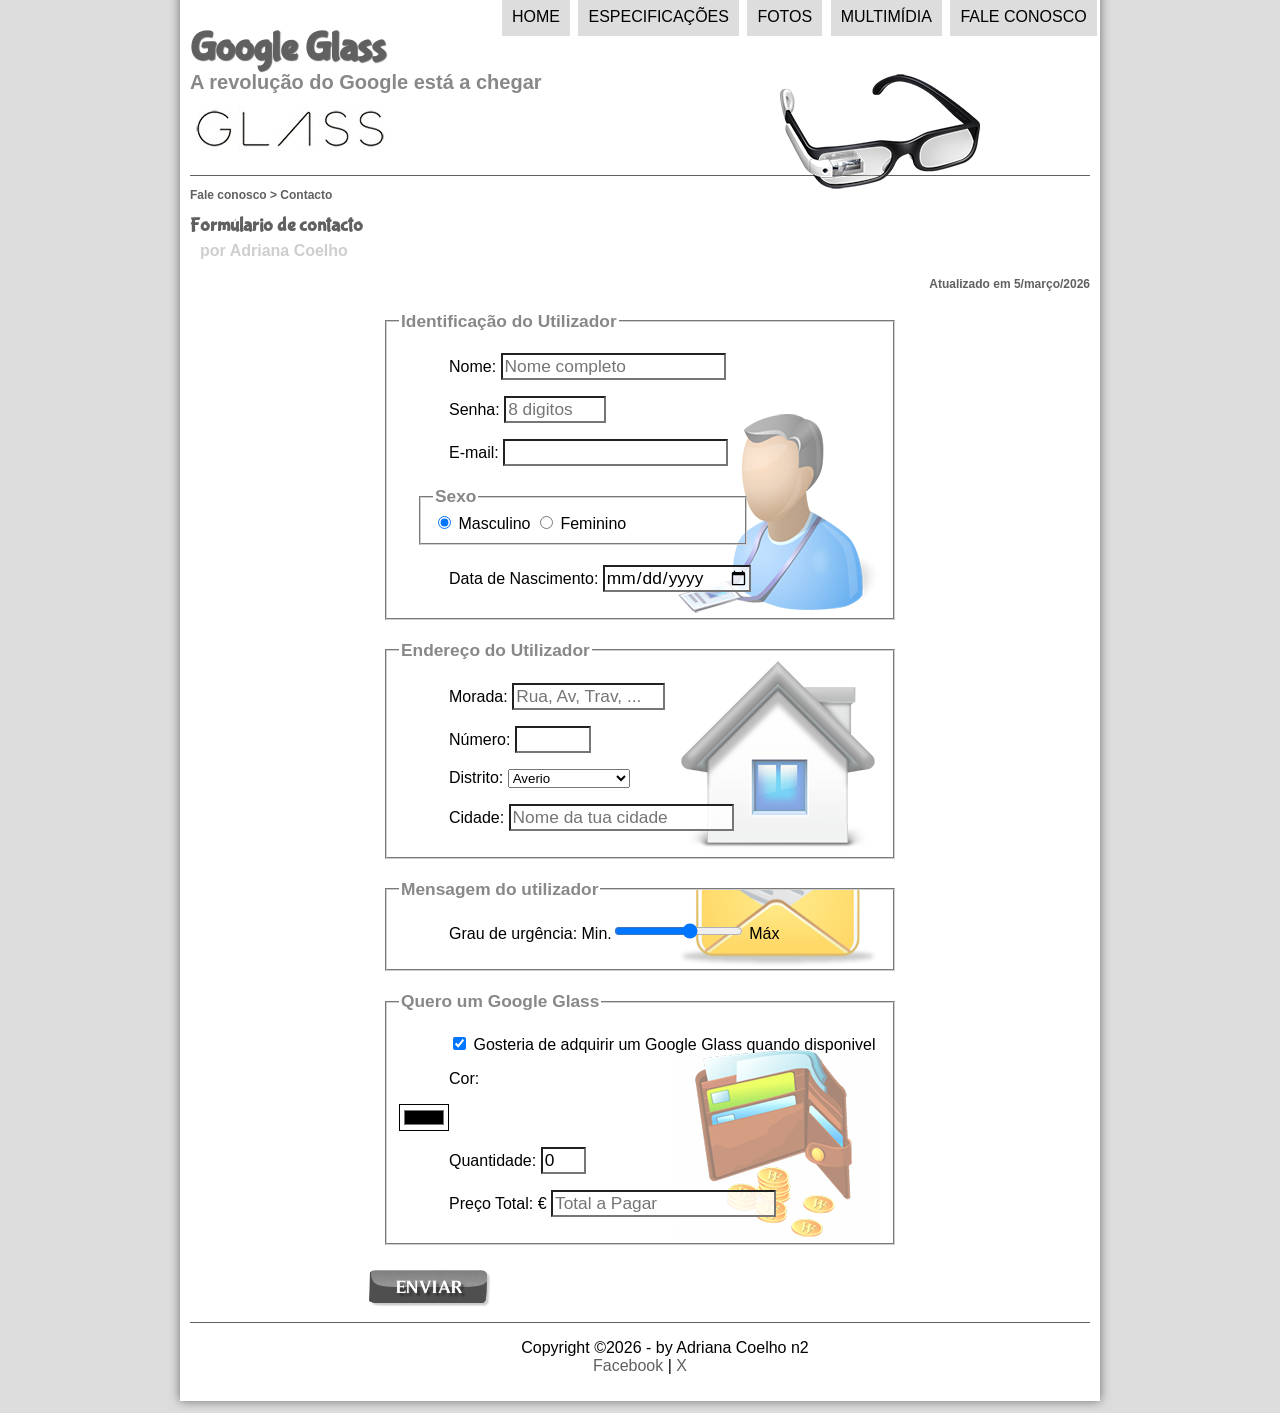
==== fale-conosco.html @ 1c1b7013 "Initial commit" ====
<!DOCTYPE html>
<html lang="pt">
<head>
    <meta charset="UTF-8">
    <meta name="viewport" content="width=device-width, initial-scale=1.0">
    <title>fale conosco</title>
    <link rel="stylesheet" href="_css/estilo.css">
    <link rel="stylesheet" href="_css/form.css">
</head>
<script language="javascript" src="_javascript/funcoes.js"></script>
<script>
    function calc_total() {
        var qtd = parseInt(document.getElementById('iQtd').value);
        tot = qtd * 250;
        document.getElementById('iTot').value = tot;
    }
</script>

<body>
    <div id="interface">
        <header id="cabecalho">
            <hgroup>
            <h1>Google Glass</h1>
            <h2>A revolução do Google está a chegar</h2>
            </hgroup>
            <img id="icone" src="_imagens/glass-oculos-preto-peq.png" alt="">
            <nav id="menu">
                  <h1>Menu Principal</h1>
                  <ul>
                      <li onmouseover="mudafoto('_imagens/home.png')" onmouseout="mudafoto('_imagens/glass-oculos-preto-peq.png')"> <a href="index.html">Home</a></li>
                      <li onmouseover="mudafoto('_imagens/especificacoes.png')" onmouseout="mudafoto('_imagens/glass-oculos-preto-peq.png')"> <a href="specs.html">Especificações</a></li>
                      <li onmouseover="mudafoto('_imagens/fotos.png')" onmouseout="mudafoto('_imagens/glass-oculos-preto-peq.png')"> <a href="fotos.html">Fotos</a></li>
                      <li onmouseover="mudafoto('_imagens/multimidia.png')" onmouseout="mudafoto('_imagens/glass-oculos-preto-peq.png')"> <a href="multimidia.html">Multimídia</a></li>
                      <li onmouseover="mudafoto('_imagens/contato.png')" onmouseout="mudafoto('_imagens/glass-oculos-preto-peq.png')"> <a href="fale-conosco.html">Fale conosco</a></li>
                  </ul>
              </nav>
        </header>
        <section id="corpo-Full">
            <article id="noticia_principal">    
                <header id="cabecalho-artigo">
                    <hgroup>
                        <h3>Fale conosco > Contacto</h3>
                        <h1>Formúlario de contacto</h1>
                        <h2>por Adriana Coelho</h2>
                        <h3 class="direito">Atualizado em 5/março/2026</h3>
                    </hgroup>
                </header>

            <form action="post" id="fContacto" action="mailto:exemplo@gmail.com" 
            oninput="calc_total()">
                
                <fieldset id="utilizador">
                <legend>Identificação do Utilizador</legend>
                <p><label for="iNome">Nome: </label> <input type="text" name="tNome" id="iNome" 
                    size="20" maxlength="40" placeholder="Nome completo"></p>
                <p><label for="iSenha">Senha: </label> <input type="Password" name="tSenha" id="iSenha" 
                    size="8" maxlength="8" placeholder="8 digitos"></p>
                <p><label for="iEmail">E-mail: </label> <input type="email" name="tEmail" id="iEmail" 
                    size="20" maxlength="40"></p>
                    <fieldset id="sexo" style="width: 300px;">
                       <legend> Sexo </legend>
                            <input type="radio" name="tSexo" id="iMasc" checked/> <label for="iMasc">
                                Masculino</label>
                            <input type="radio" name="tSexo" id="iFem" /> <label for="iFem">
                                Feminino</label>
                </fieldset>
                 <p>Data de Nascimento: <input type="date" name="tData" id="iData"></p>
            </fieldset>

            <fieldset id="iEndreco">
                <legend>Endereço do Utilizador</legend>
                <p><label for="iRua">Morada: </label> <input type="text" name="tRua" id="iRua" size="13"
                    maxlength="80" placeholder="Rua, Av, Trav, ..."></p>
                    <p><label for="iNum"> Número: </label> <input type="number" name="tNum" id="iNum" 
                    min="0" max="9999"></p>
                    <p><label for="iDist"> Distrito:</label> 
                    <select name="tDist" id="iDist">
                        <optgroup label="Religiao Centro">
                            <option value="Avr"> Averio</option>
                            <option value="Grd"> Guarda</option>
                            <option value="Cbr"> Coimbra</option>
                            <option value="CB"> Catelo Branco</option>
                            <option value="Lra"> Leriria</option>
                        </optgroup>
                        <optgroup label="Região de Lisboa e Vale do Tejo">
                            <option value="Lba"> Lisboa</option>
                            <option value="Str"> Santarém</option>
                            <option value="Stb"> Setúbal</option>
                        </optgroup>
                    </select></p>
                    <p><label for="iCid">Cidade: </label><input type="text" name="tCid" id="iCid" 
                        maxlength="40" size="20" placeholder="Nome da tua cidade" list="cidades"></p>
                        <datalist id="cidades">
                            <option value="Almeirim"></option>
                            <option value="fazendas de Almeirim"></option>
                            <option value="Benfica do Ribetejo"></option>
                            <option value="Raposa"></option>
                            <option value="Apliarça"></option>
                        </datalist>
            </fieldset>
            <fieldset id="iMensagem">
                <legend>Mensagem do utilizador</legend>
                <p><label for="iUrg">Grau de urgência: </label>Min.<input type="range"
                name="tUrg" id="iUrg" min="0" max="10" step="2">
                Máx </p>
            </fieldset>
            <fieldset id="iPedido">
                <legend>Quero um Google Glass</legend>
                <p> <input type="checkbox" name="tPed" id="iPed" checked> <label for="iPed">
                    Gosteria de adquirir um Google Glass quando disponivel</label></p>
                <p><label for="iCor">Cor:</label></p><input type="color" name="tCor" id="iCor">
                <p><label for="iQtd">Quantidade: </label><input type="number" name="tQtd" id="iQtd"
                    min="0" max="5" value="0"></p>
                <p><label for="iTot">Preço Total: € </label><input type="text" name="tTot"
                placeholder="Total a Pagar" readonly></p>
            </fieldset>
            <input type="image" name="tEnviar" src="_imagens/botao-enviar.png">
            </form>
        </article>
    </section>
            



                <footer id="rodape">
            <p> Copyright &copy;2026 - by Adriana Coelho n2 <br>
            <a href="https://facebook.com"> Facebook</a> |  <a href="https://x.com">X</a>
            </p>
        </footer>
    </div>
</body>
</html>
---- _css/estilo.css ----
@charset "UTF-8";

@import url("https://fonte.gooleapis.com/css2?Family=Titillium+Web&display=swap");

@font-face {
    font-family:'Fontelogo';
    src: url(../_fonts/bubblegum-sans-regular.otf);
}

body {
    font-family:Arial,sans-serif;
    background-color: #dddddd;
    color: black;
}

div#interface {
    width: 900px;
    background-color: white;
    margin: -20px auto 10px auto;
    box-shadow: 0px 0px 10px rgba(0, 0, 0, 0.5);
    padding: 10px;
}

p {
    text-align: justify;
    text-indent: 50px;
}

a {
    color: #606060;
    text-decoration: none;
}

a:hover {
    text-decoration: underline
}

header#cabecalho img#icone {
    position: absolute;
    left: 780px;
    top: 70px;
}

header#cabecalho {
    height: 150px;
    border-bottom: 1px #606060 solid;
    background: url("../_imagens/glass-logo-peq.jpg") no-repeat 0px 80px;
}

header#cabecalho h1 {
    font-family: 'FonteLogo', Helvetica, sans-serif;
    font-size: 30pt;
    color: #606060;
    text-shadow: 1px 1px 1px rgba(0, 0, 0, 0.6);
    margin-bottom: 0px;
    padding: 0px;
}

header#cabecalho h2 {
    font-family: 'Titillium Web', sans-serif;
    font-size: 15pt;
    color: #888888;
    margin-top: 0px;
    padding: 0px;  
}

figure.foto-legenda {
    position: relative;
    border: 8px solid white;
    box-shadow: 1px 1px 4px black;
}

figure.foto-legenda img {
    width: 100%;
    height: 100%;
}

figure.foto-legenda figcaption {
    opacity: 0;
    position: absolute;
    top: 0px;
    width: 100%;
    height: 100%;
    background-color: rgba(0, 0, 0, 0.4);
    color: white;
    padding: 10px;
    box-sizing: border-box;
    transition: opacity 1s;
} 

nav#menu {
    display: block;
}

nav#menu ul {
    list-style: nome;
    text-transform: uppercase;
    position: absolute;
    top: -20px;
    left: 460px;
}

nav#menu h1 {
    display: none;
}

nav#menu a {
    color: black;
    text-decoration: none;
}

nav#menu:hover {
    color:white;
    text-decoration: underline;

} 
nav#menu li {
    display: inline-block;
    background-color: #dddddd;
    padding: 10px;
    margin: 2px;
    transition: background-color 1s;
}

nav#menu li:hover {
    background-color: #606060;
}

section#corpo {
    display: block;
    width: 500px;
    float: left;
    border-right: 1px #606060 solid;
    padding-right: 20px;
}

article#noticia_principal h2 {
    font-size: 13px;
    color: #606060;
    background-color: #dddddd;
    padding: 5px 0px 5px 10px;
    margin: 10px 0px 0px 0px;
}

header#cabecalho-artigo h1{
    font-family: 'FonteLogo', sans-serif;
    font-size: 20px;
    color: #606060;
    margin-bottom: 0px;
    margin-top: 0px;
}

.direito {
    text-align: right; 
}

header#cabecalho-artigo h2 {
    font-size: 12pt;
    color: #cecece;
    background-color: white;
    margin: 0px;
}

header#cabecalho-artigo h3 {
    font-size: 12px;
    color: #606060;  
}

table#tabela_espec {
    border: 1px solid #606060;
    border-spacing: 0px;
    margin-left: auto;
    margin-right: auto;
}

table#tabela_espec td {
    border: 1px solid #606060;
    padding: 10px;
    vertical-align: middle;
}

table#tabela_espec td.ce {
    color: white;
    background-color: #606060;
    vertical-align: top;
    font-weight: bold;
}

table#tabela_espec td.cd {
    background-color:#cecece;
}

table#tabela_espec caption {
    color: #888888;
    font-size: 15t;
    font-weight: bolder;
}

table#tabela_espec caption span {
    display: block;
    float: right;
    color: black;
    font-size: 8pt;
    margin-top: 10px;
}

video#video1 {
    display: block;
    position: relative;
    left: 0px;
    bottom: 15px;
    width: 500px;
    margin: auto;    
}

video#video2 {
    display: block;
    position: relative;
    left: 0px;
    top: 10px;
    width: 350px;
    margin: auto;
}

aside#lateral {
    display: block;
    width: 350px;
    float: right;
    background-color: #dddddd;
    padding: 10px;
    margin-top: 10px;
    box-shadow: 2px 2px 2px rgba(0, 0, 0, 0.5);
}

aside#lateral h1 {
    font-family:'FonteLogo', sans-serif ;
    font-size: 20pt;
    color: #606060;
    margin-top: 0px;
}

aside#lateral h2 {
    font-family:'FonteLogo', sans-serif ;
    font-size: 13pt;
    color: white;
    margin-top: 0px;
    padding: 5px;
}

footer#rodape {
    clear: both;
    border-top: 1px solid #606060;   
}

footer#rodape p {
    text-align: center;
}
---- _css/form.css ----
@charset "UTF-8";

form{
    width: 550px;
    margin: auto;
}

input, textarea{
    font-family: sans-serif;
    font-weight: normal;
    font-size: 13pt;
    background-color: rgba(255, 255, 255, 0.8);
}

input :hover, textarea:hover{
    background-color: #dddddd;
}

legend {
    color: #888888;
    font-weight: bold;
    font-size: 13pt;
    font-family: sans-serif;
}

fieldset{
    border-color: #cecece;
    margin: 20px;
}

fieldset#sexo{
    width: 150px;
}

fieldset#utilizador {
    background: url("../_imagens/icone-contato.png") no-repeat 95% 95%;
}

fieldset#iEndreco {
    background: url("../_imagens/icone-endereco.png") no-repeat 95% 95%;
}

fieldset#iMensagem {
    background: url("../_imagens/icone-mensagem.png") no-repeat 95% 95%;
}

fieldset#iPedido {
    background: url("../_imagens/icone-pagamento.png") no-repeat 95% 95%;
}
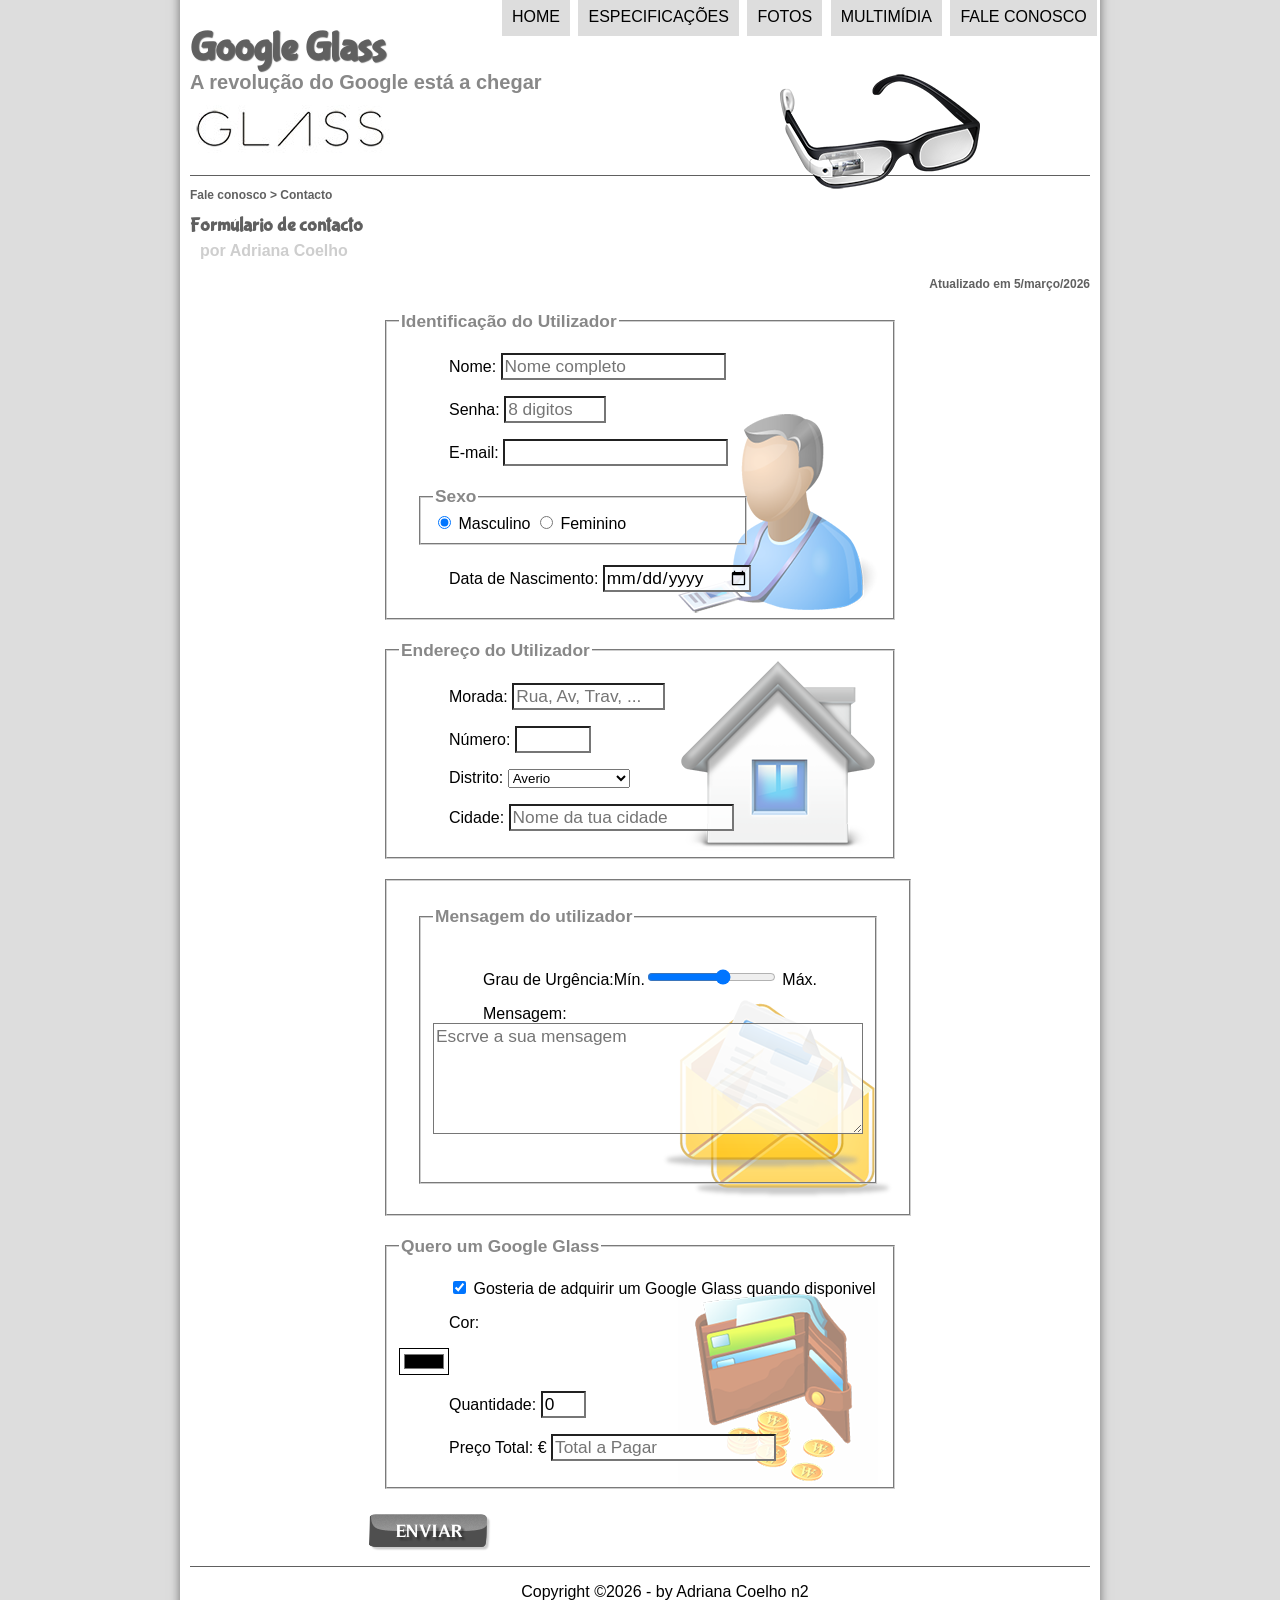
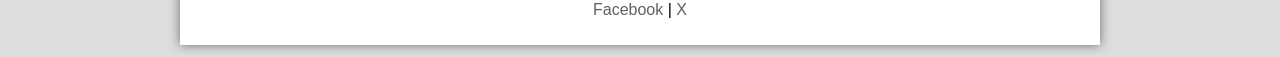
==== commit 7d92a152: "Update fale-conosco.html" ====
--- a/fale-conosco.html
+++ b/fale-conosco.html
@@ -99,10 +99,13 @@
                         </datalist>
             </fieldset>
             <fieldset id="iMensagem">
-                <legend>Mensagem do utilizador</legend>
-                <p><label for="iUrg">Grau de urgência: </label>Min.<input type="range"
-                name="tUrg" id="iUrg" min="0" max="10" step="2">
-                Máx </p>
+
+                <fieldset id="iMensagem">
+                <legend>Mensagem do utilizador</legend>
+                <p><label for="iUrge">Grau de Urgência:</label>Mín.<input type="range" name="tUrg" min="0" max="10" step="2"> Máx.</p>
+
+<p><label for="iMsg">Mensagem:</label><textarea name="tMsg" id="iMsg" cols="40" rows="5" placeholder="Escrve a sua mensagem"></textarea></p>
+            </fieldset>
             </fieldset>
             <fieldset id="iPedido">
                 <legend>Quero um Google Glass</legend>
@@ -129,4 +132,4 @@
         </footer>
     </div>
 </body>
-</html>+</html>
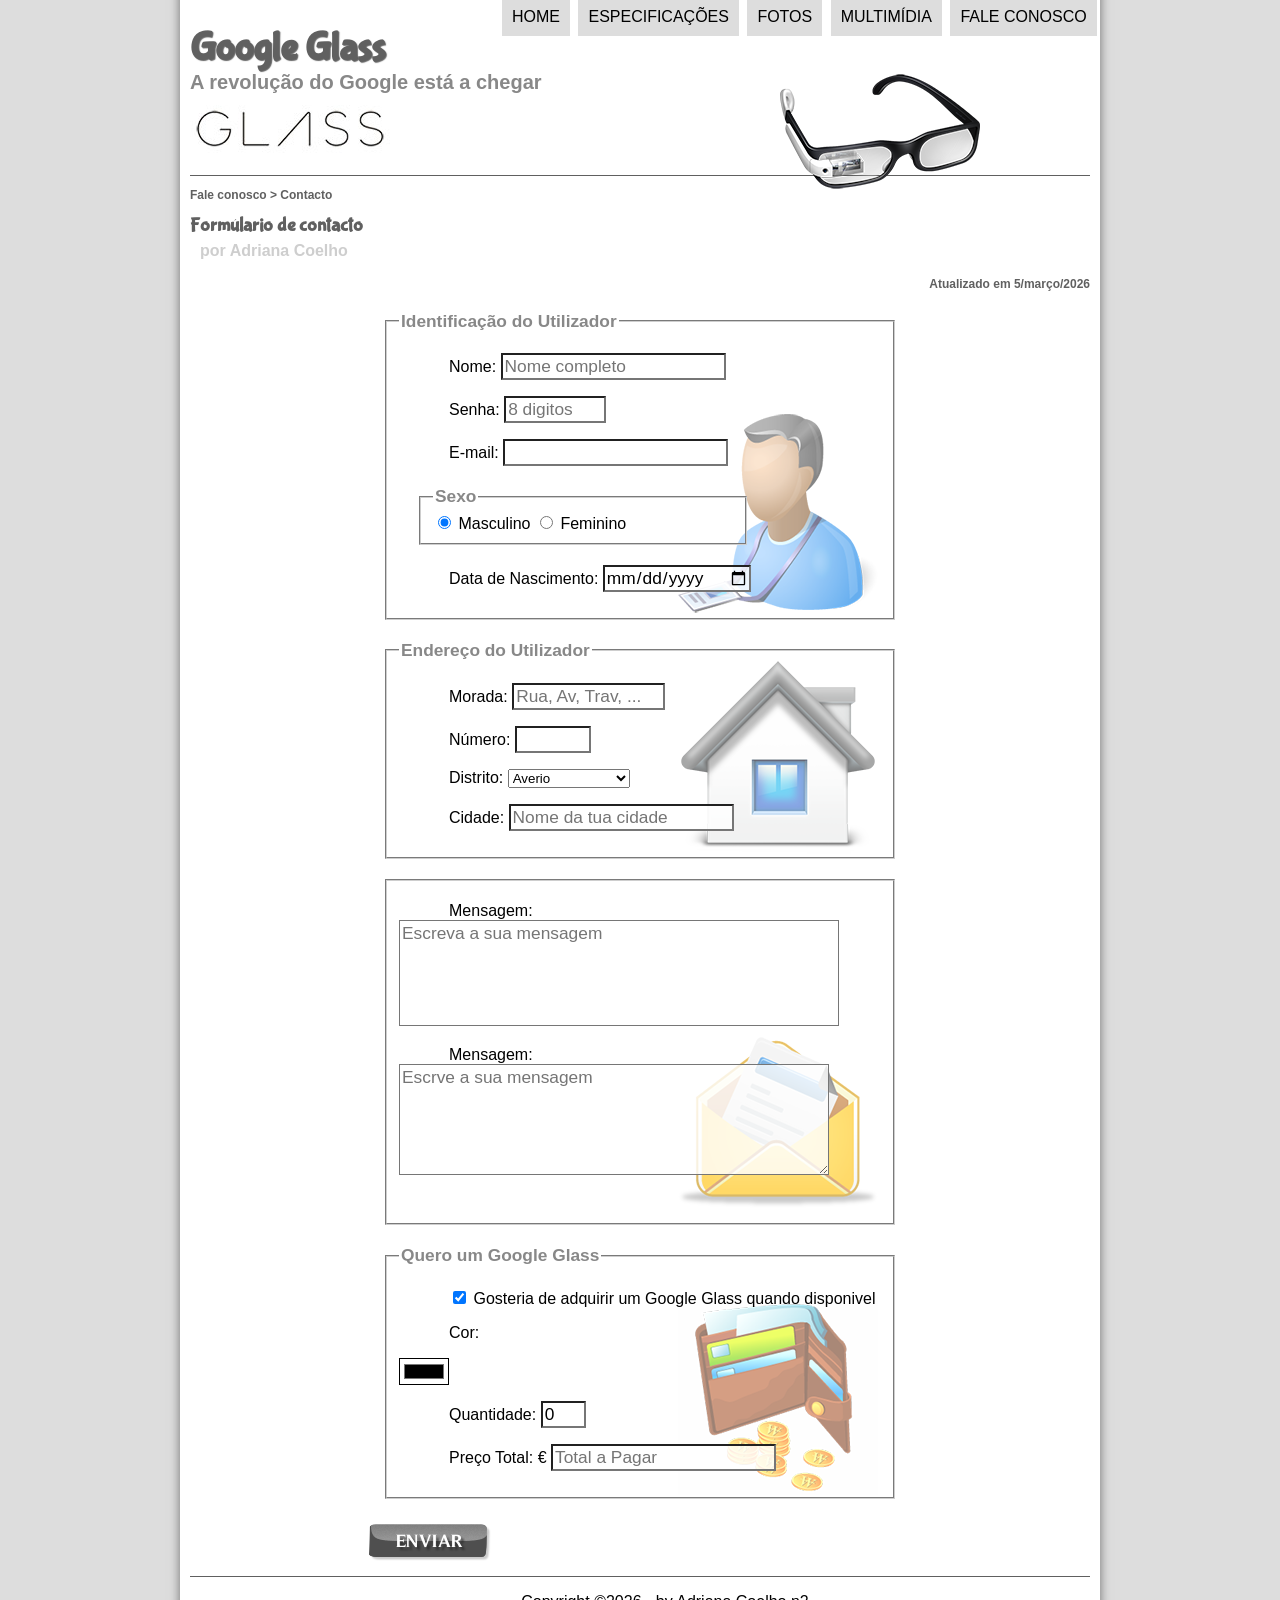
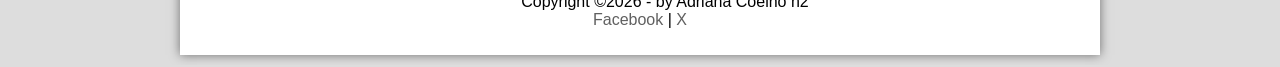
==== commit 93f82455: "Update fale-conosco.html" ====
--- a/fale-conosco.html
+++ b/fale-conosco.html
@@ -100,9 +100,8 @@
             </fieldset>
             <fieldset id="iMensagem">
 
-                <fieldset id="iMensagem">
-                <legend>Mensagem do utilizador</legend>
-                <p><label for="iUrge">Grau de Urgência:</label>Mín.<input type="range" name="tUrg" min="0" max="10" step="2"> Máx.</p>
+                <p><label for="iMsg">Mensagem:</label>
+                <textarea name="tMsg" id="iMsg" placeholder="Escreva a sua mensagem" style="width: 90%; height: 100px; resize: none;"></textarea></p>
 
 <p><label for="iMsg">Mensagem:</label><textarea name="tMsg" id="iMsg" cols="40" rows="5" placeholder="Escrve a sua mensagem"></textarea></p>
             </fieldset>
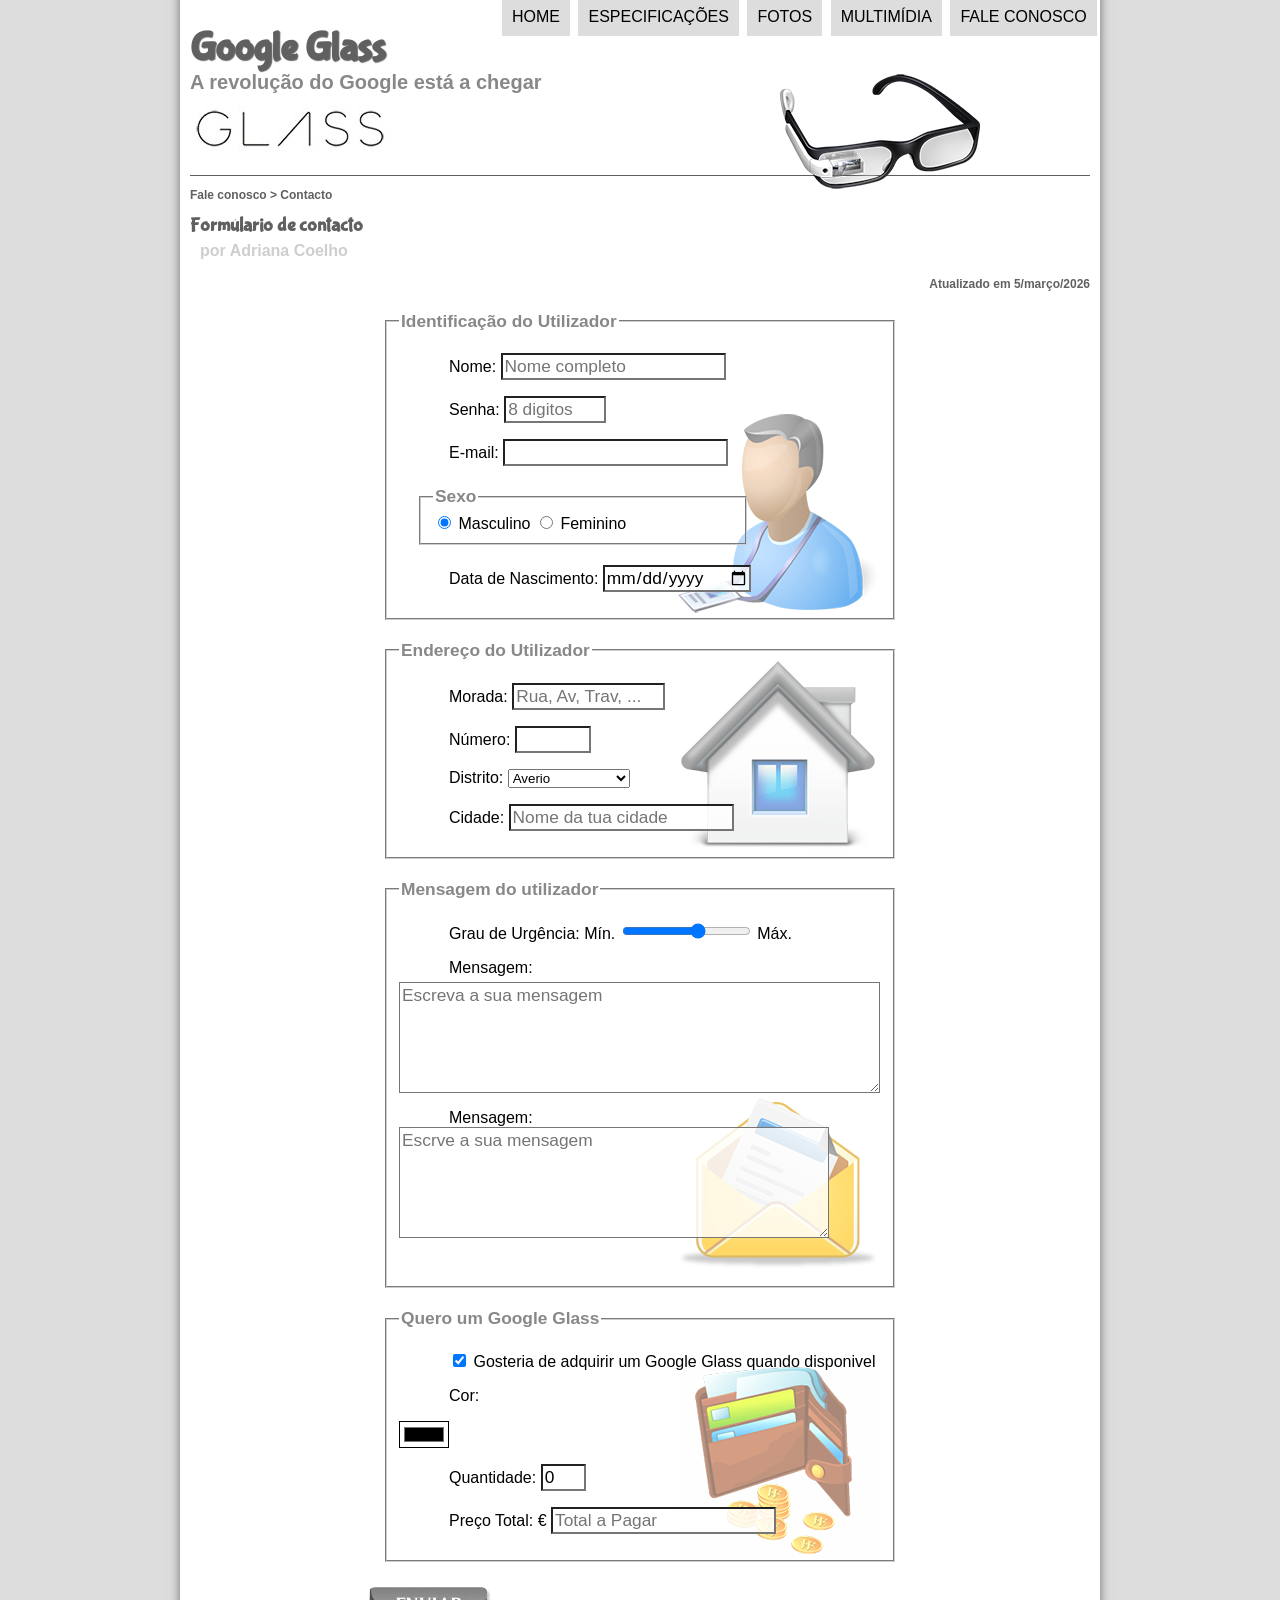
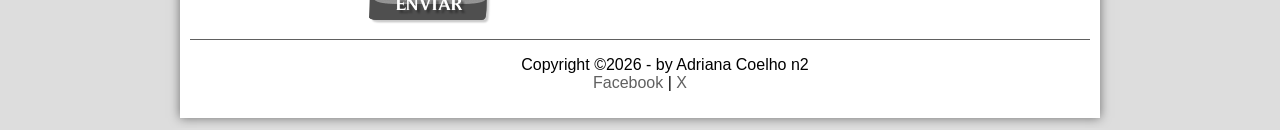
==== commit 25119379: "Update fale-conosco.html" ====
--- a/fale-conosco.html
+++ b/fale-conosco.html
@@ -100,8 +100,10 @@
             </fieldset>
             <fieldset id="iMensagem">
 
-                <p><label for="iMsg">Mensagem:</label>
-                <textarea name="tMsg" id="iMsg" placeholder="Escreva a sua mensagem" style="width: 90%; height: 100px; resize: none;"></textarea></p>
+               <legend>Mensagem do utilizador</legend>
+               <p><label for="iUrge">Grau de Urgência:</label> Mín. <input type="range" name="tUrg" id="iUrge" min="0" max="10" step="2"> Máx.</p>
+               <p><label for="iMsg">Mensagem:</label>
+               <textarea name="tMsg" id="iMsg" cols="45" rows="5" placeholder="Escreva a sua mensagem" style="display: block; margin-top: 5px;"></textarea></p>
 
 <p><label for="iMsg">Mensagem:</label><textarea name="tMsg" id="iMsg" cols="40" rows="5" placeholder="Escrve a sua mensagem"></textarea></p>
             </fieldset>
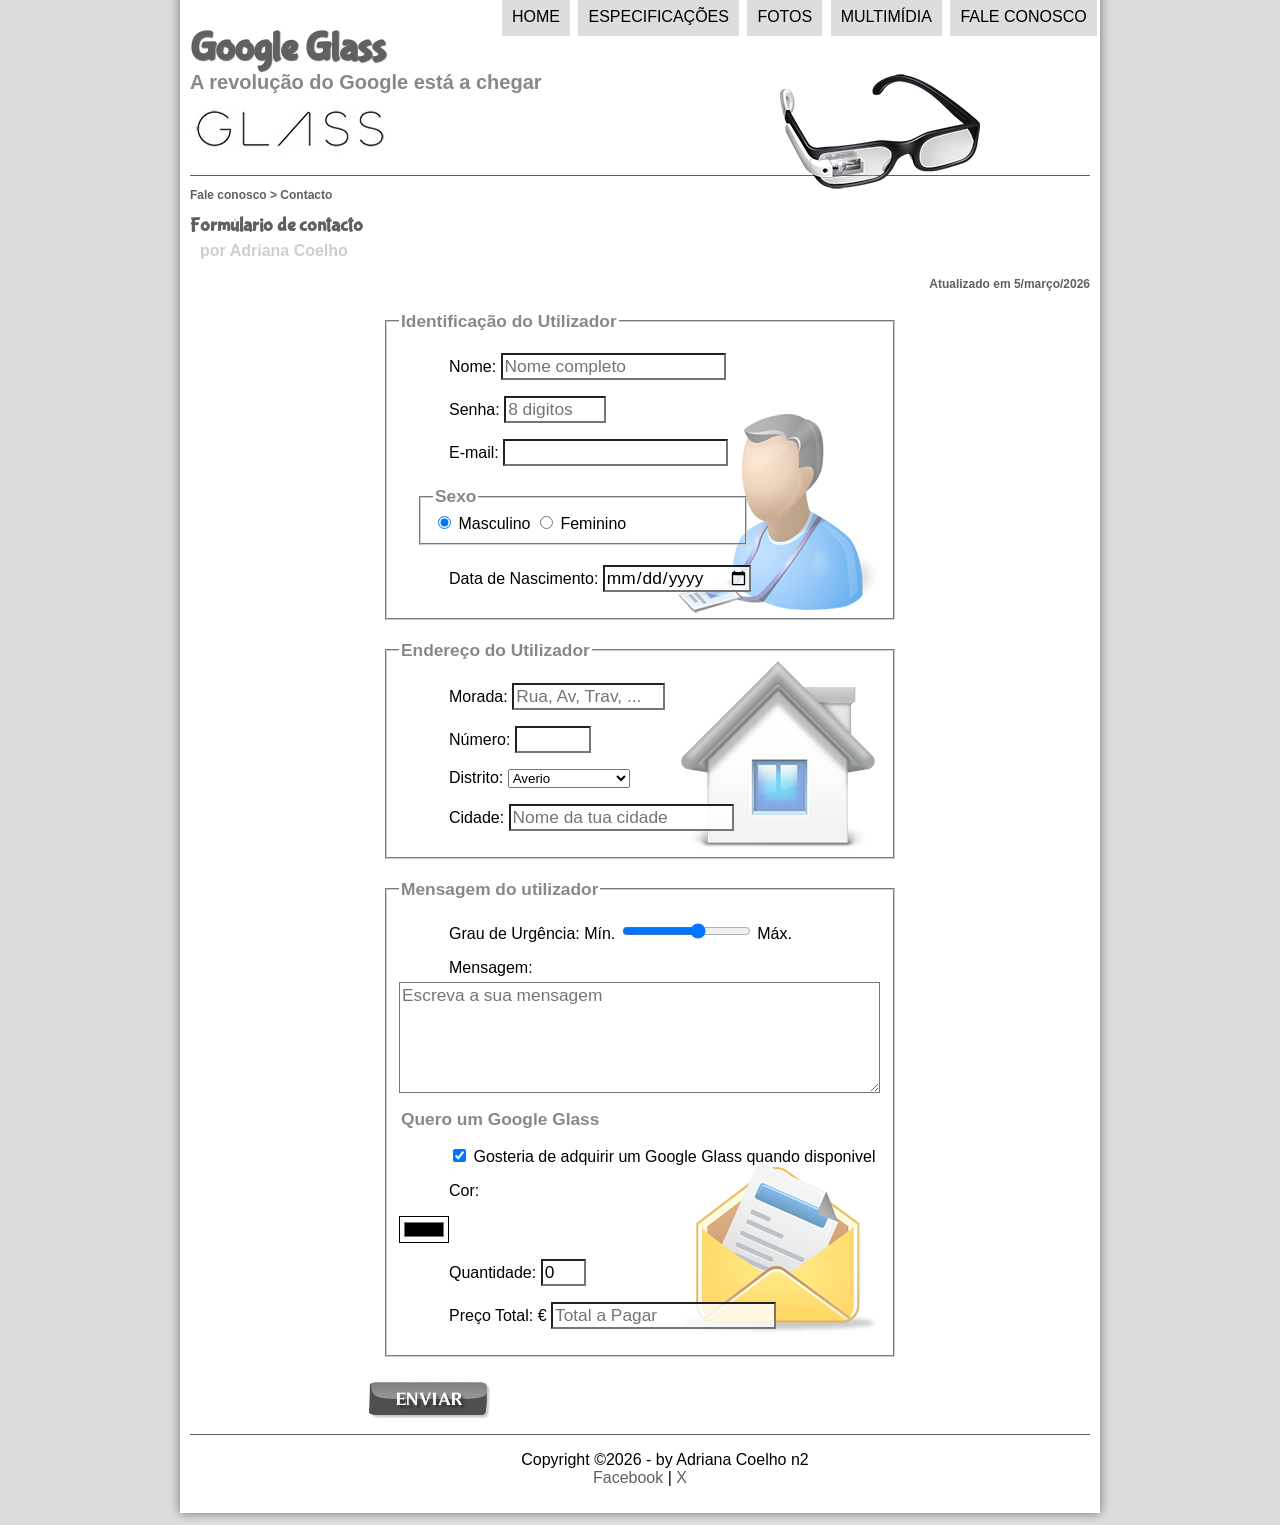
==== commit 65810779: "Update fale-conosco.html" ====
--- a/fale-conosco.html
+++ b/fale-conosco.html
@@ -105,10 +105,6 @@
                <p><label for="iMsg">Mensagem:</label>
                <textarea name="tMsg" id="iMsg" cols="45" rows="5" placeholder="Escreva a sua mensagem" style="display: block; margin-top: 5px;"></textarea></p>
 
-<p><label for="iMsg">Mensagem:</label><textarea name="tMsg" id="iMsg" cols="40" rows="5" placeholder="Escrve a sua mensagem"></textarea></p>
-            </fieldset>
-            </fieldset>
-            <fieldset id="iPedido">
                 <legend>Quero um Google Glass</legend>
                 <p> <input type="checkbox" name="tPed" id="iPed" checked> <label for="iPed">
                     Gosteria de adquirir um Google Glass quando disponivel</label></p>
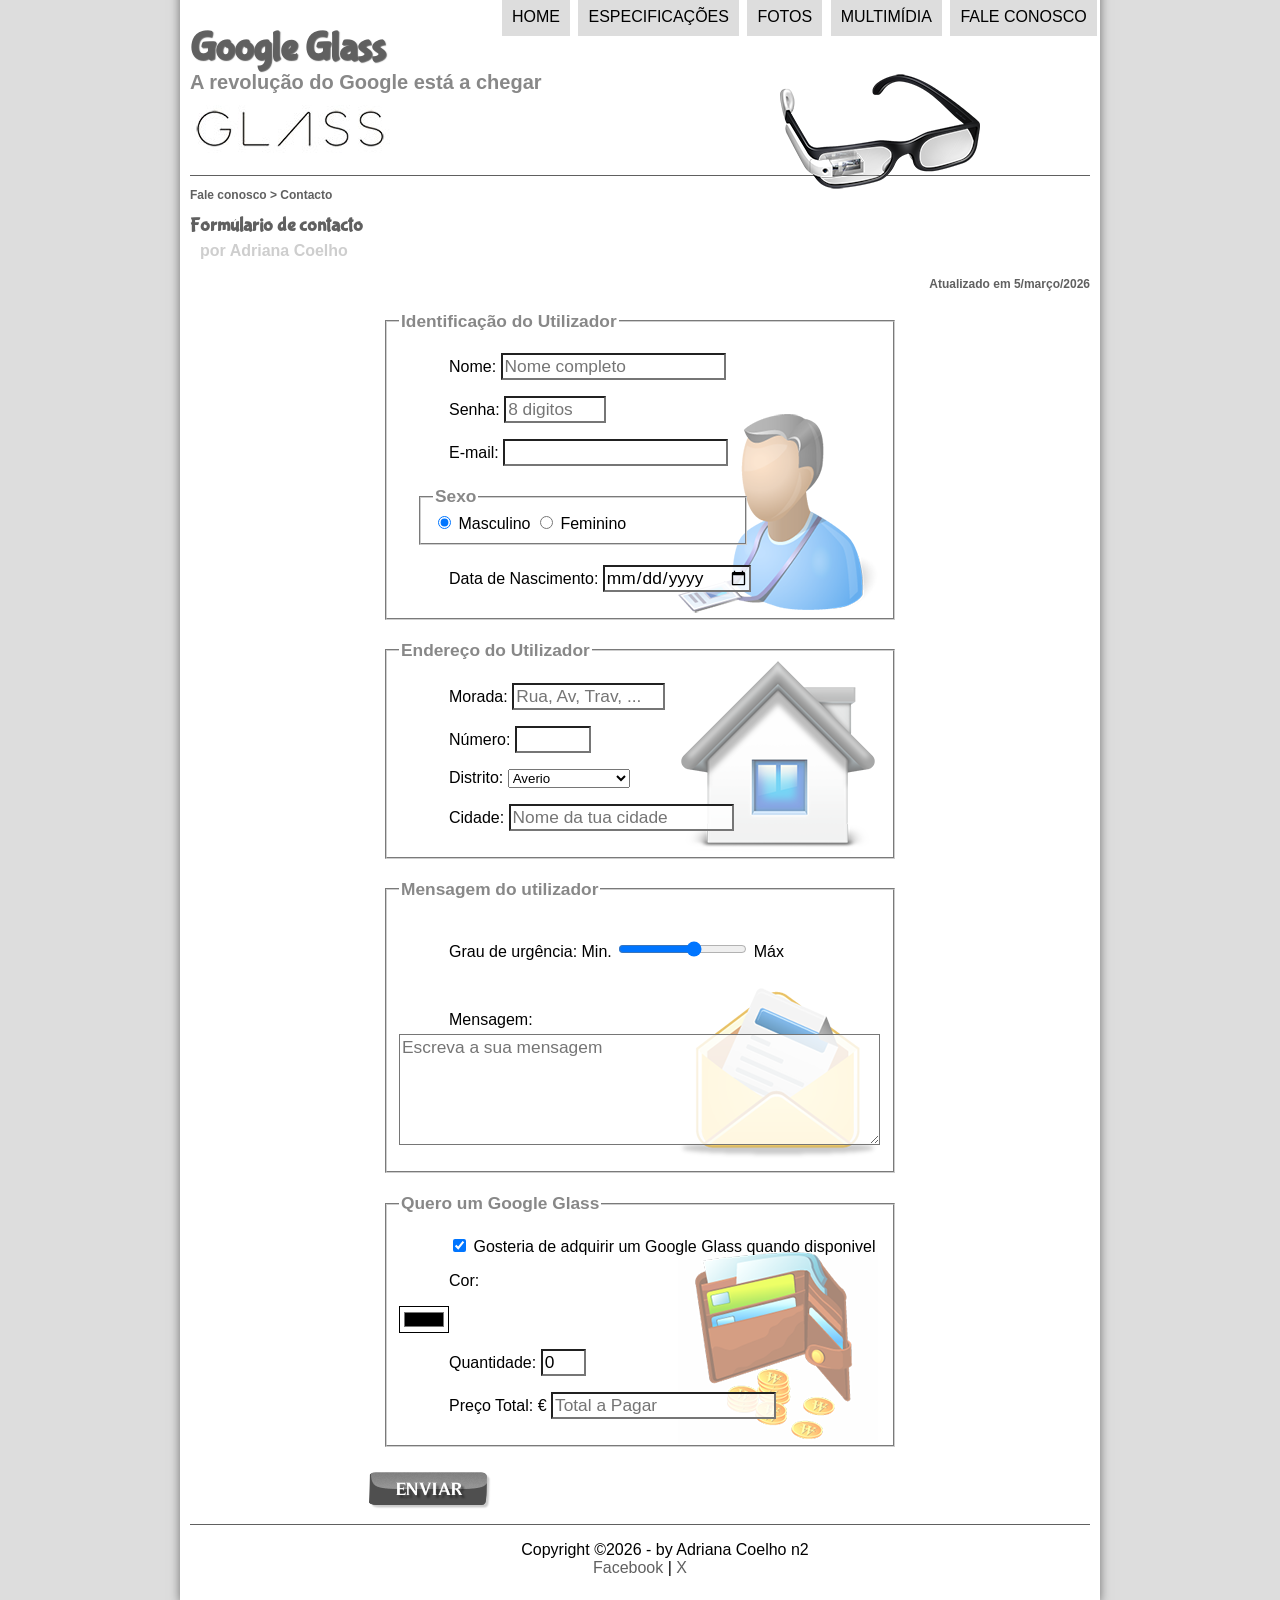
==== commit f8d1c930: "Update fale-conosco.html" ====
--- a/fale-conosco.html
+++ b/fale-conosco.html
@@ -94,17 +94,17 @@
                             <option value="Almeirim"></option>
                             <option value="fazendas de Almeirim"></option>
                             <option value="Benfica do Ribetejo"></option>
-                            <option value="Raposa"></option>
+                                <option value="Raposa"></option>
                             <option value="Apliarça"></option>
                         </datalist>
             </fieldset>
             <fieldset id="iMensagem">
-
-               <legend>Mensagem do utilizador</legend>
-               <p><label for="iUrge">Grau de Urgência:</label> Mín. <input type="range" name="tUrg" id="iUrge" min="0" max="10" step="2"> Máx.</p>
-               <p><label for="iMsg">Mensagem:</label>
-               <textarea name="tMsg" id="iMsg" cols="45" rows="5" placeholder="Escreva a sua mensagem" style="display: block; margin-top: 5px;"></textarea></p>
-
+    <legend>Mensagem do utilizador</legend>
+    <p><label for="iUrg">Grau de urgência: </label>Min. <input type="range" name="tUrg" id="iUrg" min="0" max="10" step="2"> Máx</p>
+    <p><label for="iMsg">Mensagem:</label>
+    <textarea name="tMsg" id="iMsg" cols="45" rows="5" placeholder="Escreva a sua mensagem" style="display: block; margin-top: 5px;"></textarea></p>
+</fieldset>
+            <fieldset id="iPedido">
                 <legend>Quero um Google Glass</legend>
                 <p> <input type="checkbox" name="tPed" id="iPed" checked> <label for="iPed">
                     Gosteria de adquirir um Google Glass quando disponivel</label></p>
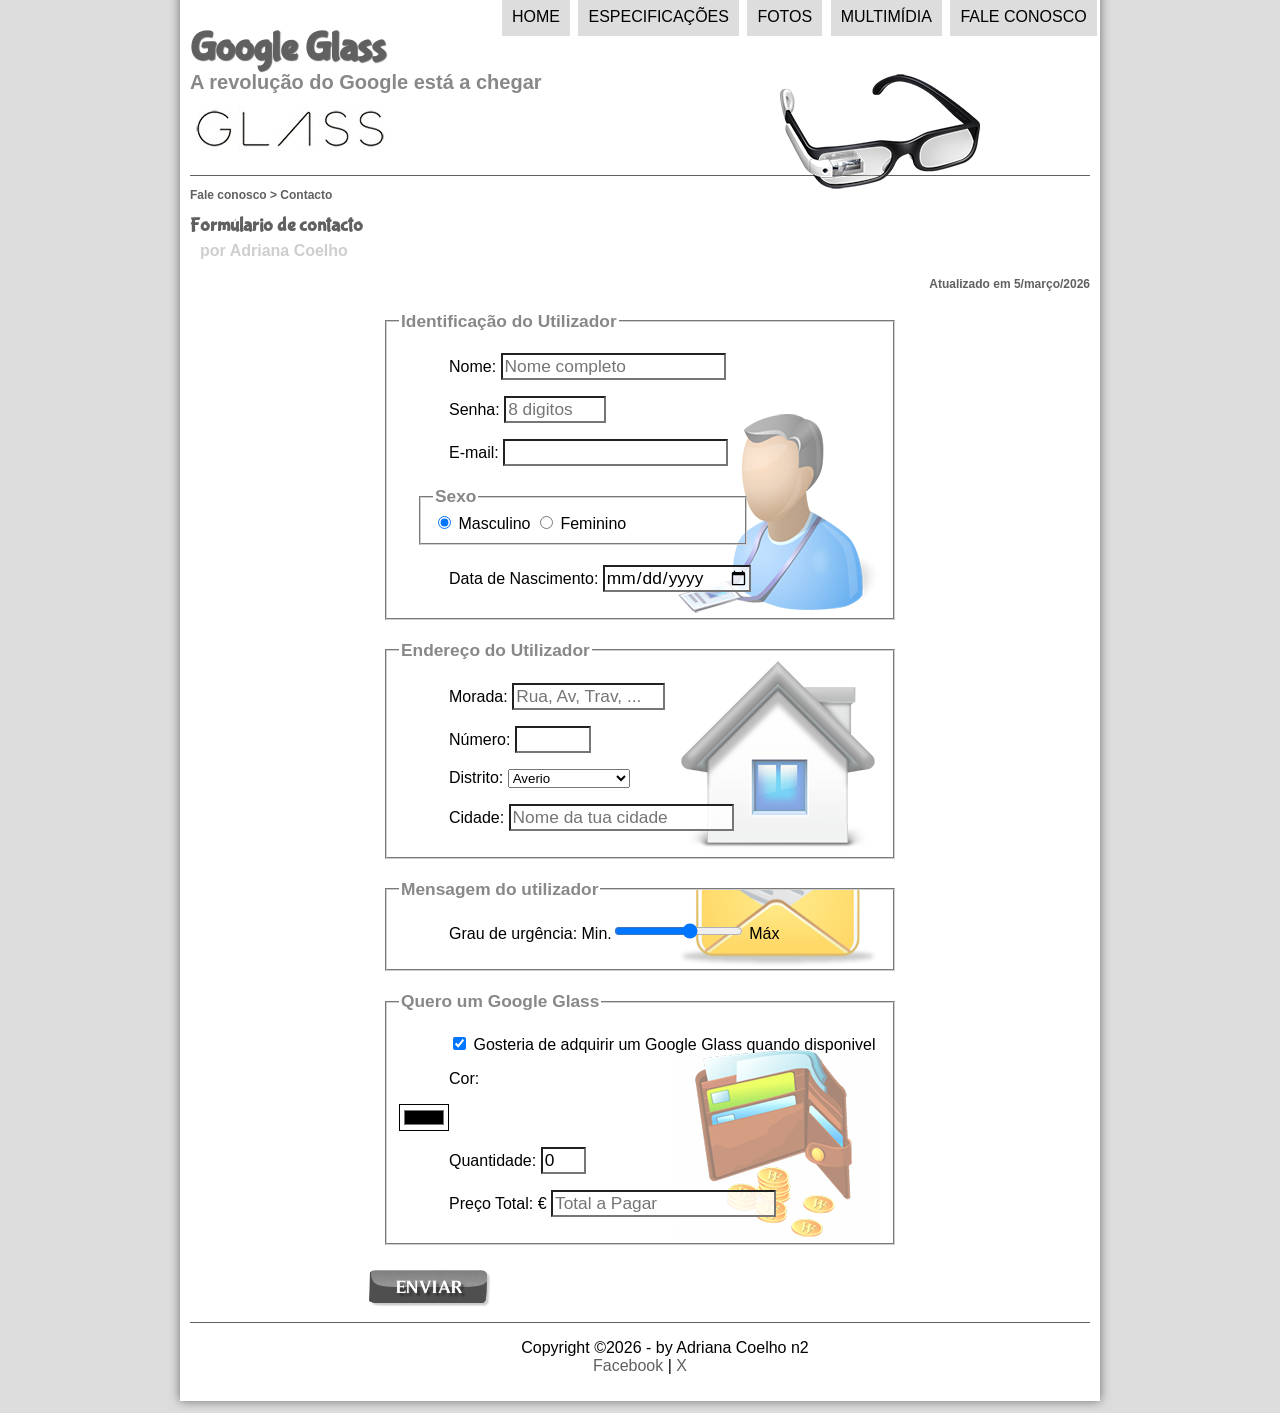
==== commit b22a4c3d: "Update fale-conosco.html" ====
--- a/fale-conosco.html
+++ b/fale-conosco.html
@@ -98,12 +98,13 @@
                             <option value="Apliarça"></option>
                         </datalist>
             </fieldset>
+            </fieldset>
             <fieldset id="iMensagem">
-    <legend>Mensagem do utilizador</legend>
-    <p><label for="iUrg">Grau de urgência: </label>Min. <input type="range" name="tUrg" id="iUrg" min="0" max="10" step="2"> Máx</p>
-    <p><label for="iMsg">Mensagem:</label>
-    <textarea name="tMsg" id="iMsg" cols="45" rows="5" placeholder="Escreva a sua mensagem" style="display: block; margin-top: 5px;"></textarea></p>
-</fieldset>
+                <legend>Mensagem do utilizador</legend>
+                <p><label for="iUrg">Grau de urgência: </label>Min.<input type="range"
+                name="tUrg" id="iUrg" min="0" max="10" step="2">
+                Máx </p>
+            </fieldset>
             <fieldset id="iPedido">
                 <legend>Quero um Google Glass</legend>
                 <p> <input type="checkbox" name="tPed" id="iPed" checked> <label for="iPed">
